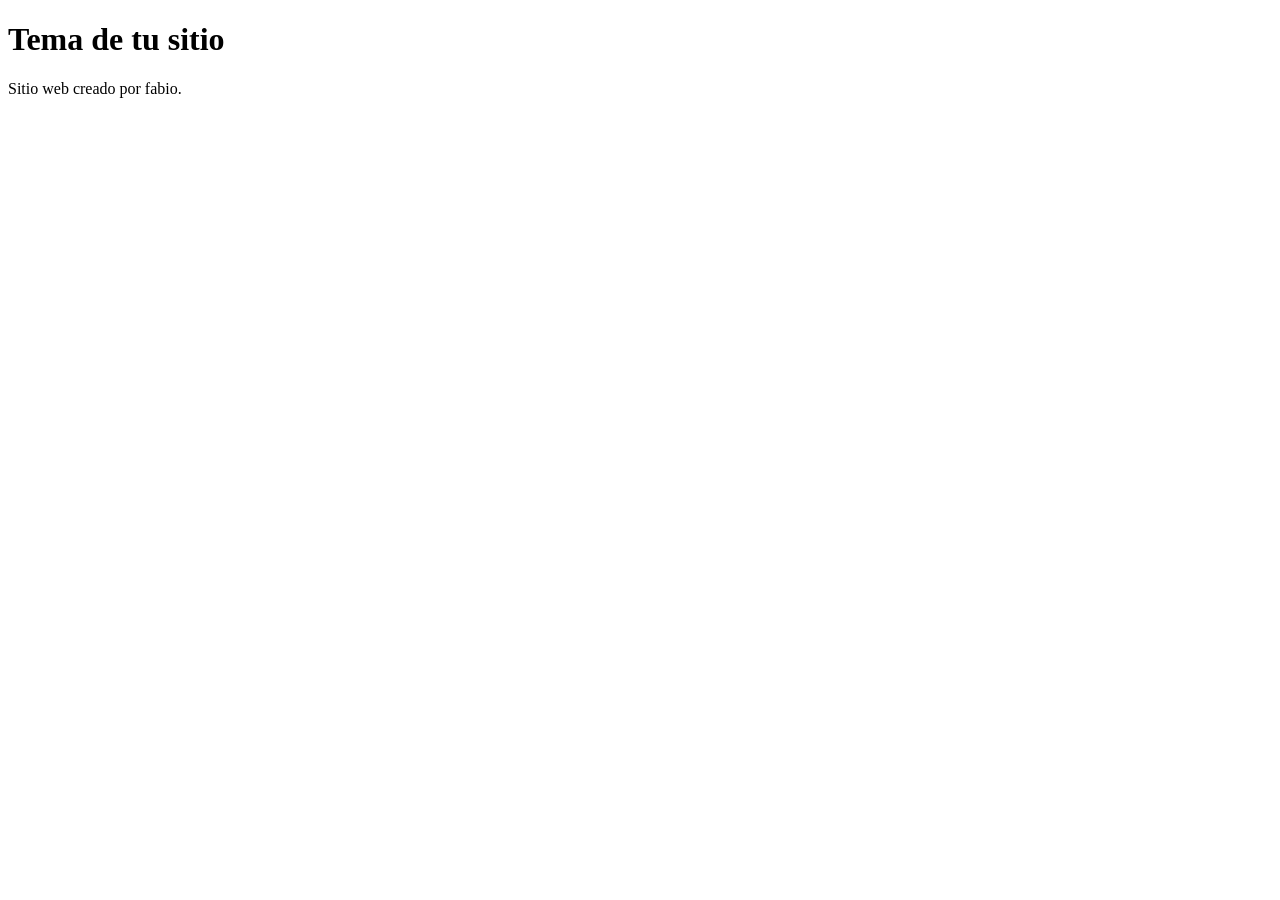
==== index.html @ 5f9ff811 "Estructura inicial del proyecto" ====
<!DOCTYPE html>
<html lang="es">
<head>
    <meta charset="UTF-8">
    <meta name="viewport" content="width=device-width, initial-scale=1.0">
    <title>libreria</title>
</head>
<body>
  <h1>Tema de tu sitio</h1>
  <p>Sitio web creado por fabio.</p>
</body>
</html>
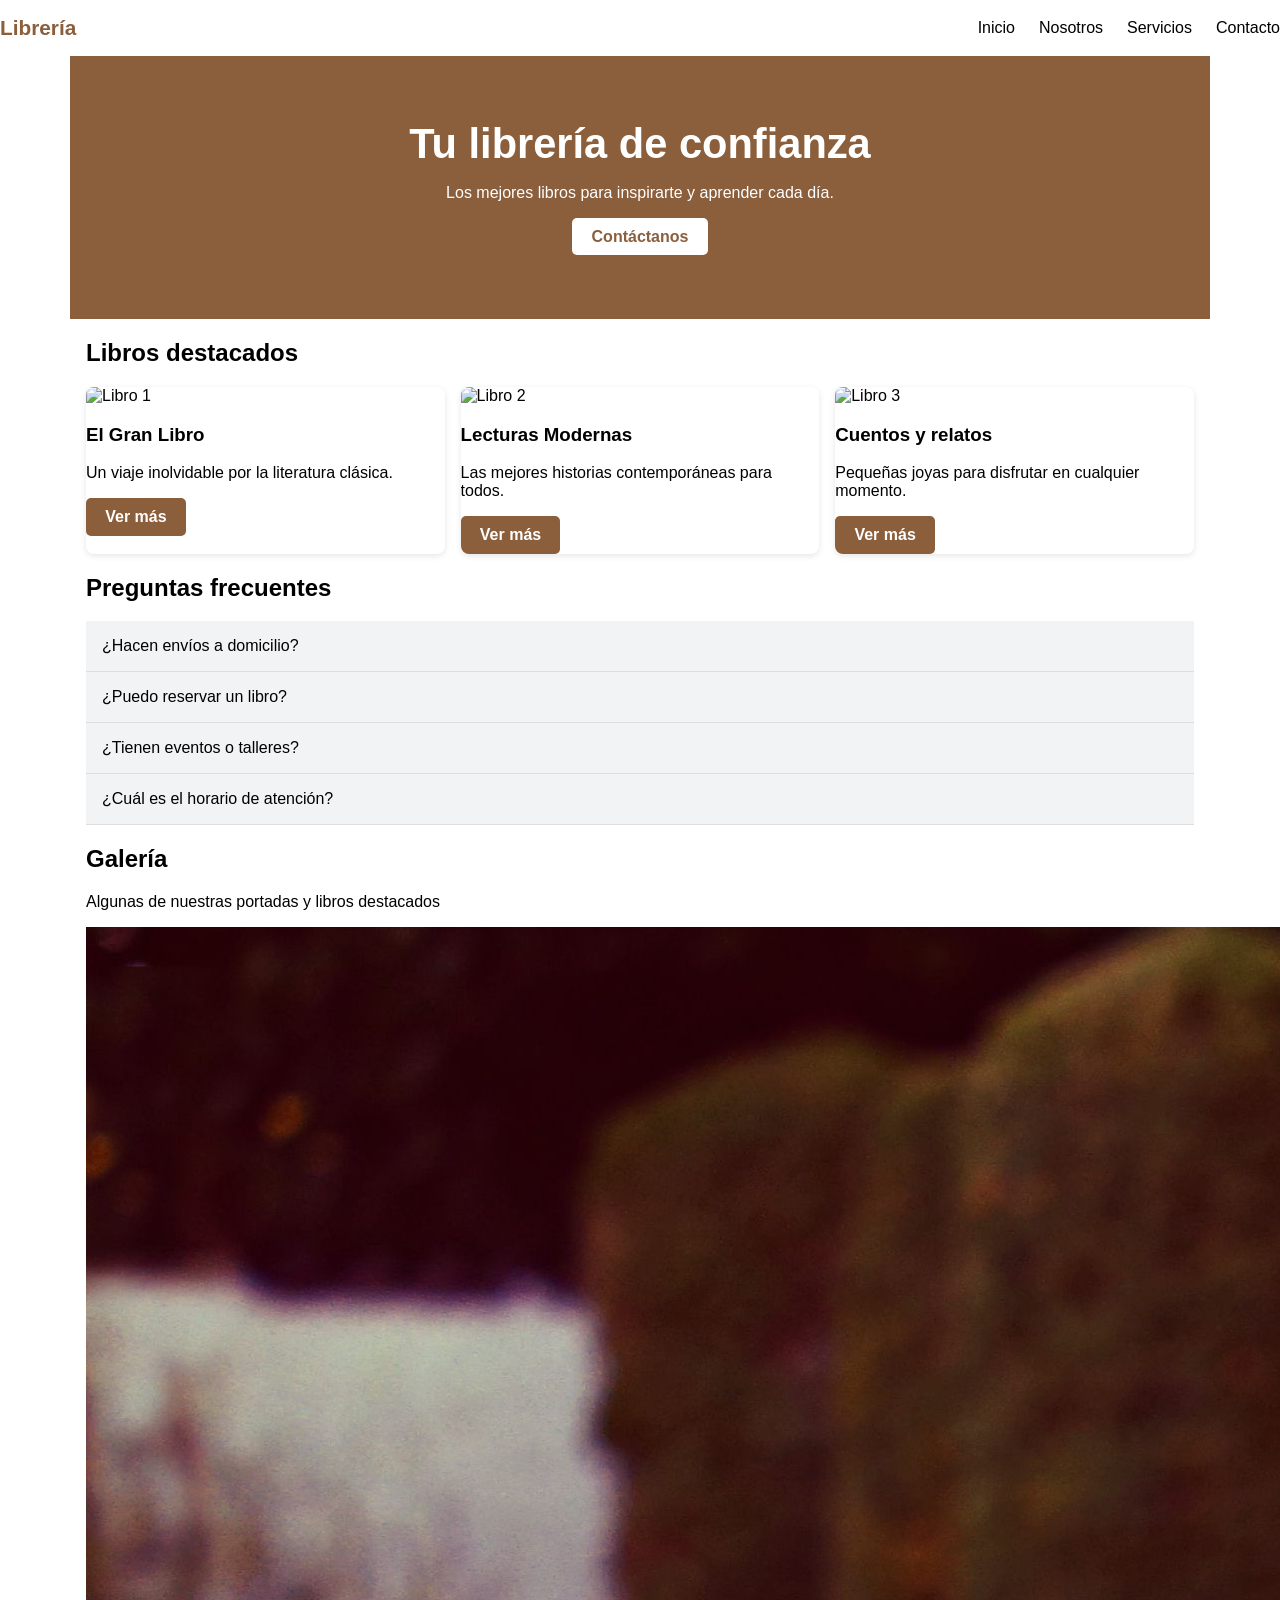
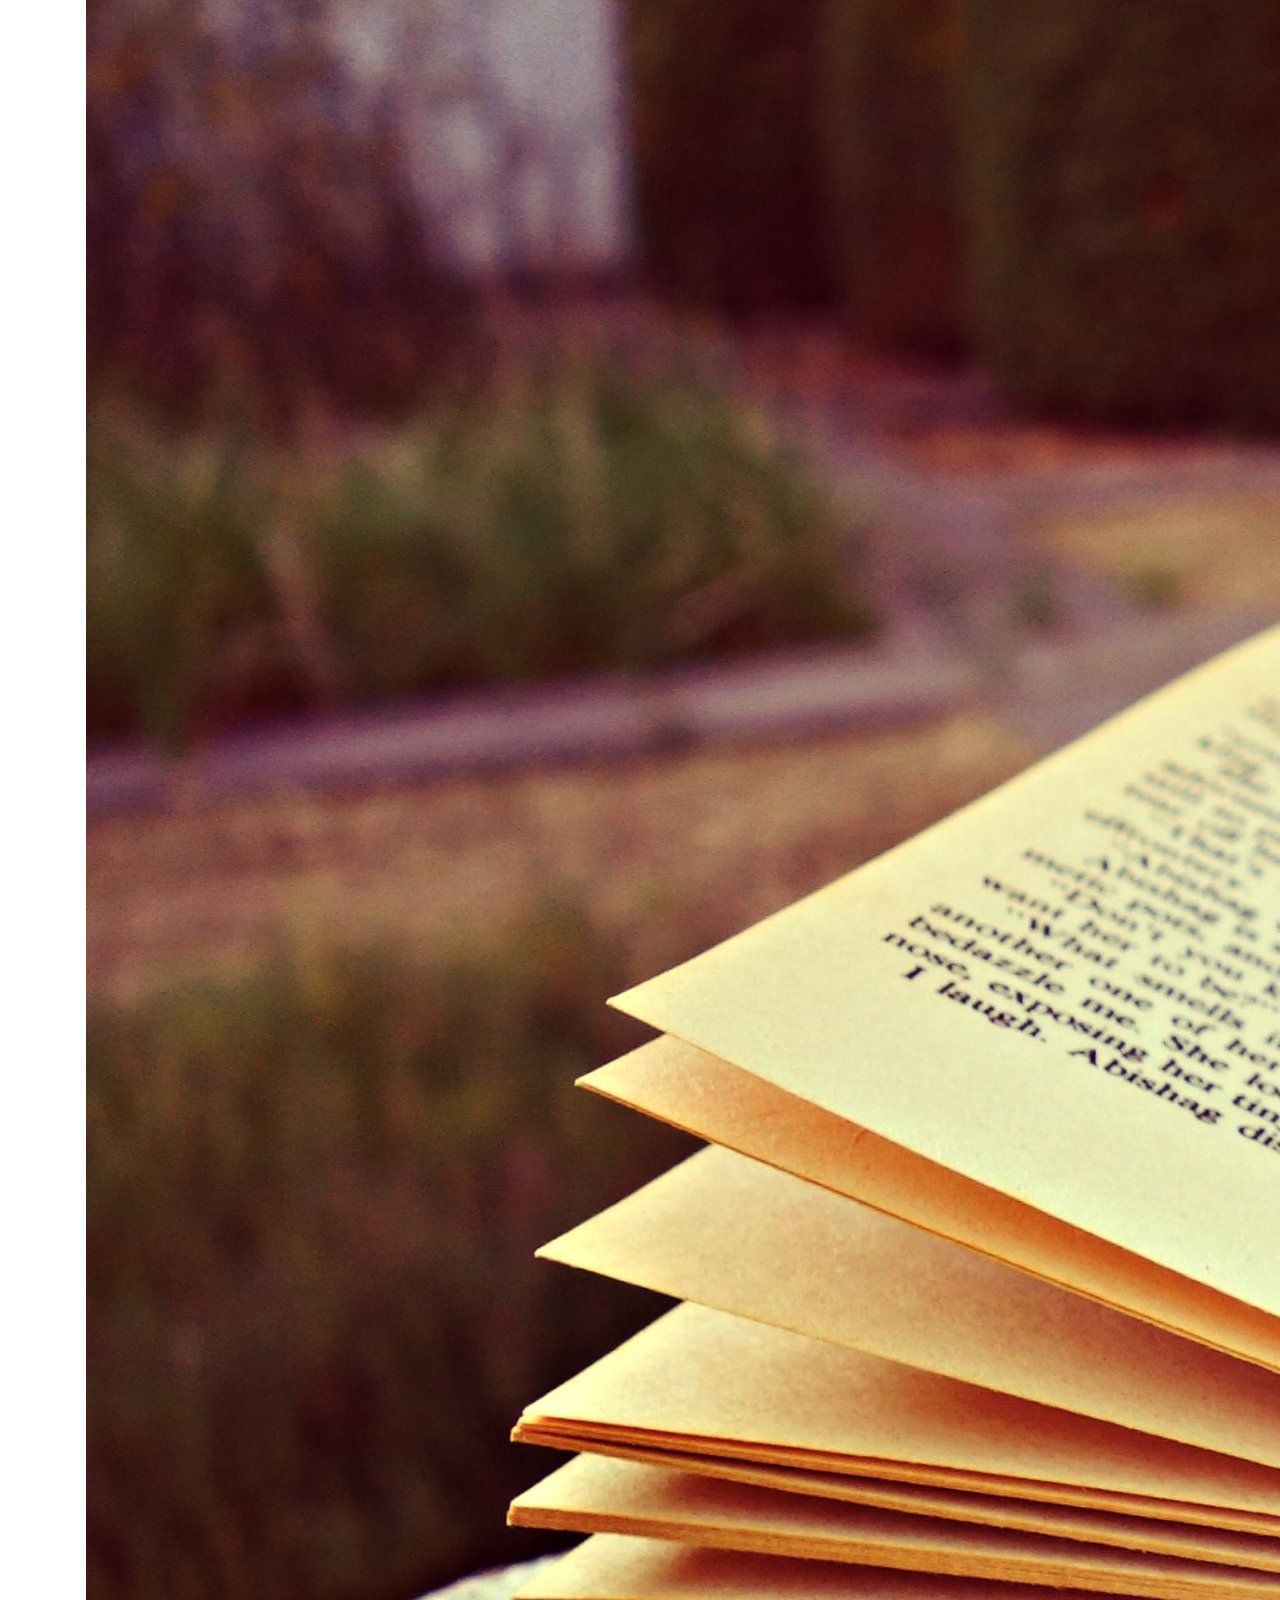
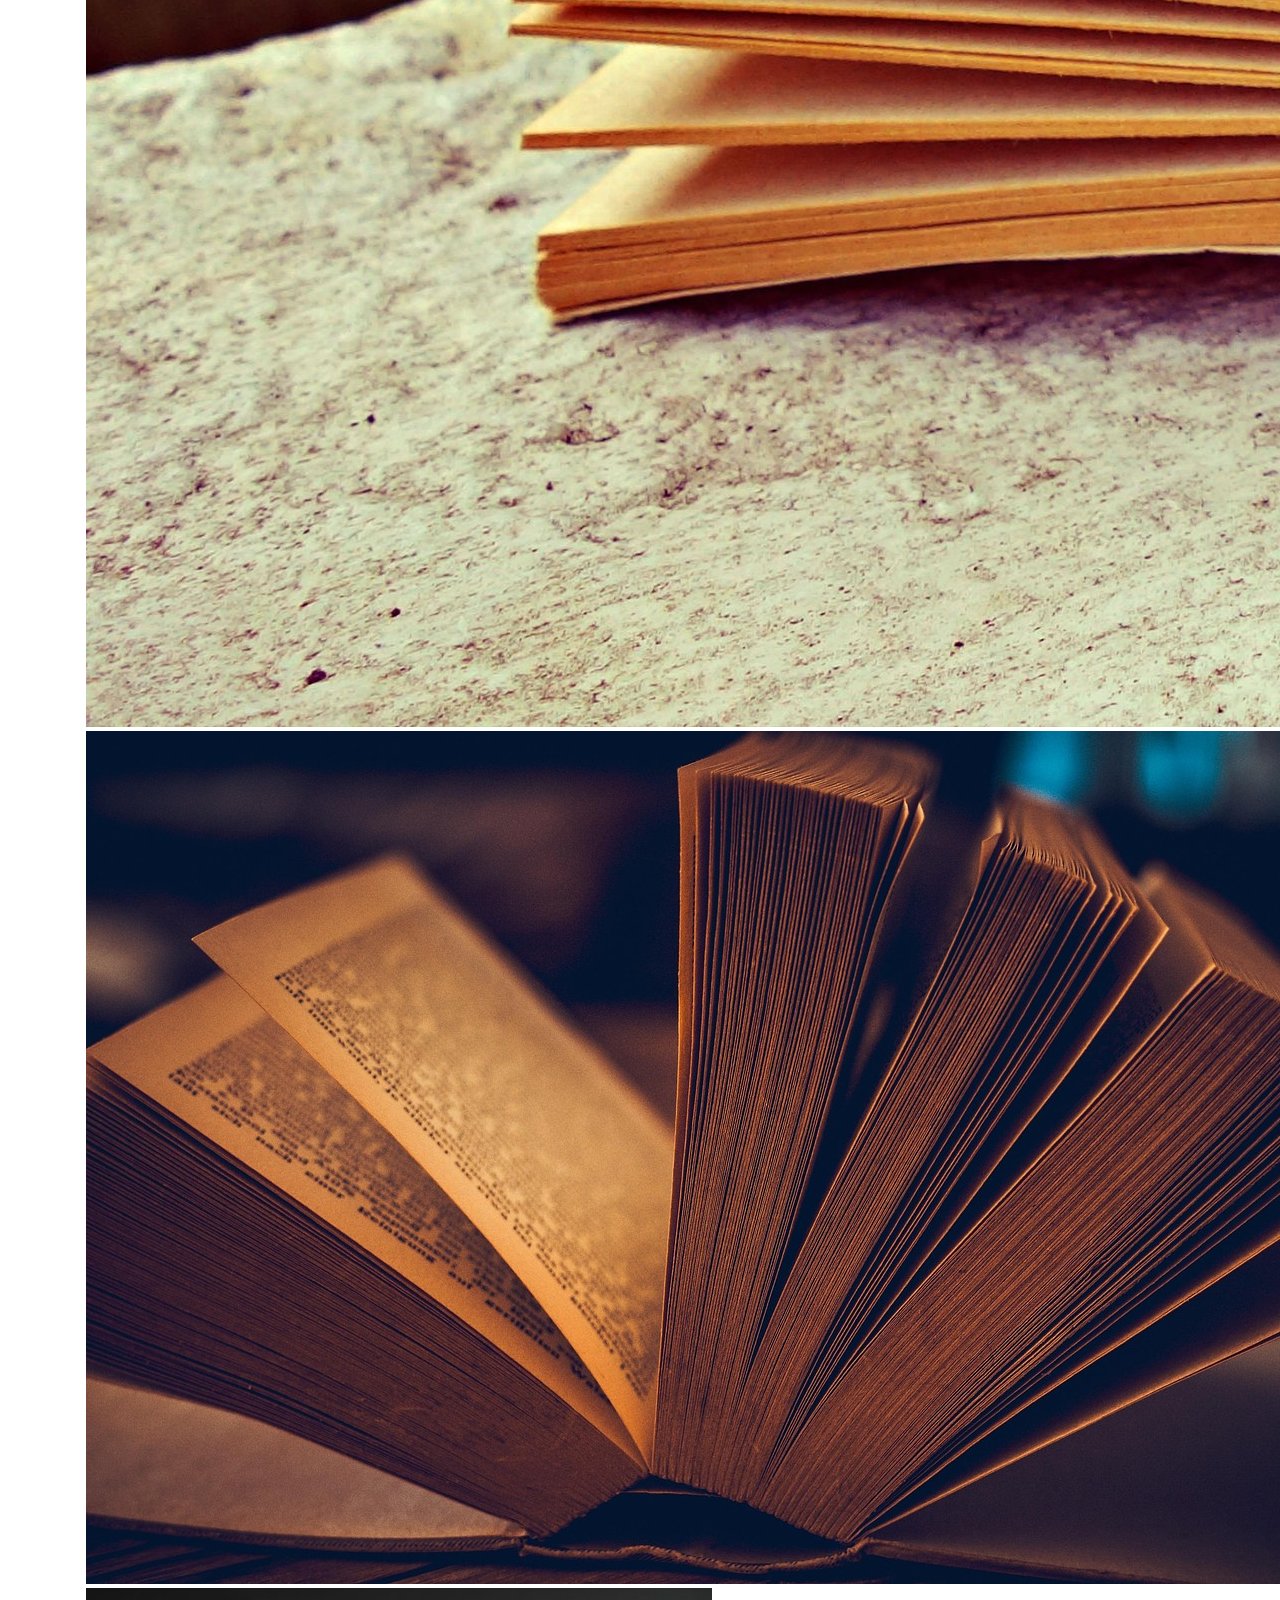
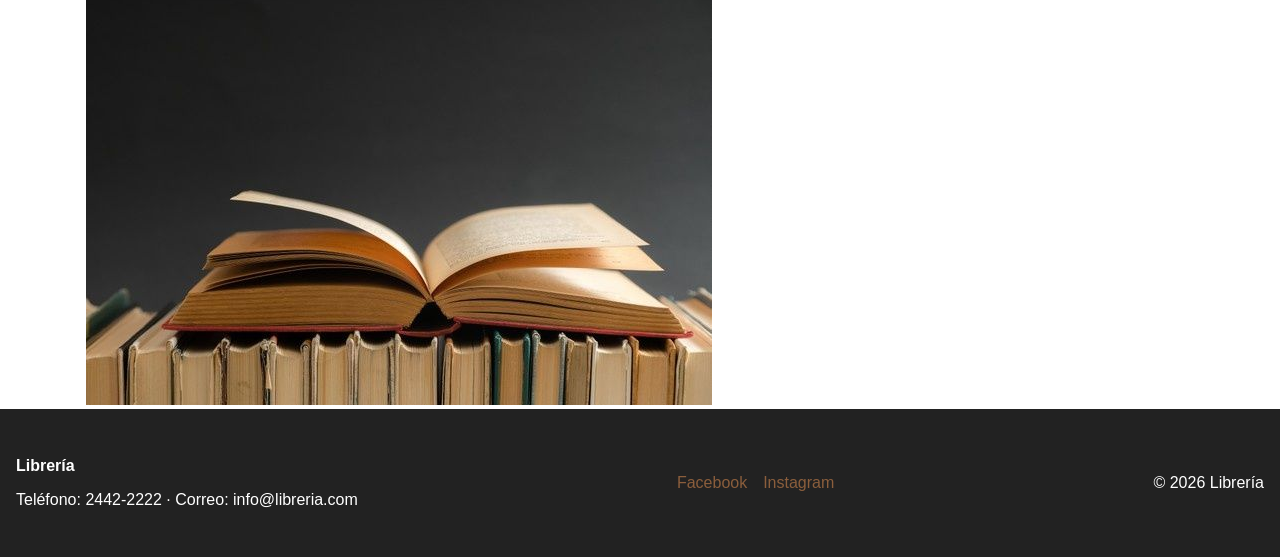
==== commit 6de91821: "codigo validar a el de la clase" ====
--- a/index.html
+++ b/index.html
@@ -1,12 +1,113 @@
 <!DOCTYPE html>
 <html lang="es">
 <head>
-    <meta charset="UTF-8">
-    <meta name="viewport" content="width=device-width, initial-scale=1.0">
-    <title>libreria</title>
+  <meta charset="UTF-8" />
+  <meta name="viewport" content="width=device-width, initial-scale=1.0" />
+  <title>Librería</title>
+  <link rel="stylesheet" href="./css/estilos.css" />
 </head>
 <body>
-  <h1>Tema de tu sitio</h1>
-  <p>Sitio web creado por fabio.</p>
+  <header class="header">
+    <a href="index.html" class="logo">Librería</a>
+    <button class="hamburguesa" id="btnmenu">
+      <span></span>
+      <span></span>
+      <span></span>
+    </button>
+
+    <nav class="menu" id="menu">
+      <ul>
+        <li><a href="index.html">Inicio</a></li>
+        <li><a href="nosotros.html">Nosotros</a></li>
+        <li><a href="servicios.html">Servicios</a></li>
+        <li><a href="contacto.html">Contacto</a></li>
+      </ul>
+    </nav>
+  </header>
+
+  <main>
+    <section class="portada contenedor">
+      <h1>Tu librería de confianza</h1>
+      <p>Los mejores libros para inspirarte y aprender cada día.</p>
+      <a href="contacto.html" class="boton">Contáctanos</a>
+    </section>
+
+    <section class="servicios contenedor">
+      <h2>Libros destacados</h2>
+      <div class="cards">
+        <article class="tarjeta">
+          <img src="img/libro1.jpg" alt="Libro 1" />
+          <h3>El Gran Libro</h3>
+          <p>Un viaje inolvidable por la literatura clásica.</p>
+          <a href="#" class="boton">Ver más</a>
+        </article>
+        <article class="tarjeta">
+          <img src="img/libro2.jpg" alt="Libro 2" />
+          <h3>Lecturas Modernas</h3>
+          <p>Las mejores historias contemporáneas para todos.</p>
+          <a href="#" class="boton">Ver más</a>
+        </article>
+        <article class="tarjeta">
+          <img src="img/libro3.jpg" alt="Libro 3" />
+          <h3>Cuentos y relatos</h3>
+          <p>Pequeñas joyas para disfrutar en cualquier momento.</p>
+          <a href="#" class="boton">Ver más</a>
+        </article>
+        <!-- Agrega hasta seis tarjetas si quieres -->
+      </div>
+    </section>
+
+    <section class="preguntas contenedor">
+      <h2>Preguntas frecuentes</h2>
+      <div class="accordion">
+        <div class="item">
+          <button class="titulo">¿Hacen envíos a domicilio?</button>
+          <div class="contenido">
+            <p>Sí, entregamos libros en todo el país.</p>
+          </div>
+        </div>
+        <div class="item">
+          <button class="titulo">¿Puedo reservar un libro?</button>
+          <div class="contenido">
+            <p>Claro, puedes reservar y recoger en tienda o pedir envío.</p>
+          </div>
+        </div>
+        <div class="item">
+          <button class="titulo">¿Tienen eventos o talleres?</button>
+          <div class="contenido">
+            <p>Sí, consulta nuestra sección de servicios para más detalles.</p>
+          </div>
+        </div>
+        <div class="item">
+          <button class="titulo">¿Cuál es el horario de atención?</button>
+          <div class="contenido">
+            <p>De lunes a viernes de 9am a 7pm, sábados de 9am a 3pm.</p>
+          </div>
+        </div>
+      </div>
+    </section>
+   <section class="galeria contenedor">
+  <h2>Galería</h2>
+  <p>Algunas de nuestras portadas y libros destacados</p>
+  <img src="img/imag1.jpg" alt="Libro 1" />
+  <img src="img/imag2.jpg" alt="Libro 2" />
+  <img src="img/imag3.jpg" alt="Libro 3" />
+</section>
+
+  </main>
+
+  <footer class="footer">
+    <div>
+      <p><strong>Librería</strong></p>
+      <p>Teléfono: 2442-2222 · Correo: info@libreria.com</p>
+    </div>
+    <ul class="redes">
+      <li><a href="https://www.facebook.com/" target="_blank" rel="noopener">Facebook</a></li>
+      <li><a href="https://www.instagram.com/" target="_blank" rel="noopener">Instagram</a></li>
+    </ul>
+    <p>&copy; 2026 Librería</p>
+  </footer>
+
+  <script src="./js/main.js"></script>
 </body>
-</html>+</html>
--- a/css/estilos.css
+++ b/css/estilos.css
@@ -0,0 +1,219 @@
+* { 
+  box-sizing: border-box;
+}
+
+body {
+  margin: 0;
+  font-family: Arial, Helvetica, sans-serif;
+  color: var(--color-texto);
+}
+
+:root {
+  /* Cambié el color principal a un tono marrón cálido para la librería */
+  --color-principal: #8b5e3c; /* marrón */
+  --color-texto: #000000;
+  --ancho-maximo: 1140px; 
+}
+
+.contenedor {
+  width: 100%;
+  max-width: var(--ancho-maximo);
+  margin: 0 auto;
+  padding: 0 1rem;
+}
+
+/* estilos del header */
+.header {
+  display: flex;
+  justify-content: space-between;
+  align-items: center;
+  padding: 1rem 0rem;
+}
+
+.logo {
+  font-size: 1.3rem;
+  font-weight: bold;
+  /* Cambié color del logo para usar el color marrón principal */
+  color: var(--color-principal);
+  text-decoration: none;
+}
+
+.menu ul {
+  display: flex;
+  gap: 1.5rem;
+  list-style: none;
+  margin: 0;
+  padding: 0;
+}
+
+.menu a {
+  color: var(--color-texto);
+  text-decoration: none;
+}
+
+.menu a:hover {
+  /* Hover adaptado al color marrón principal */
+  color: var(--color-principal);
+}
+
+.hamburguesa {
+  display: flex;
+  flex-direction: column;
+  gap: 5px;
+  padding: 0.5rem;
+  background: none;
+  border: 0;
+  cursor: pointer;
+}
+
+.hamburguesa span {
+  display: block;
+  width: 26px;
+  height: 3px;
+  background-color: var(--color-texto);
+  border-radius: 2px;
+  transition: transform 0.2s, opacity 0.2s;
+}
+
+/* portada */
+.portada {
+  padding: 3rem 1rem;
+  text-align: center;
+  /* Fondo adaptado al color principal marrón */
+  background-color: var(--color-principal);
+  color: #fff;
+}
+
+.portada h1 {
+  margin: 0 0 1rem;
+  font-size: 1.8rem;
+}
+
+.boton {
+  display: inline-block;
+  padding: 0.6rem 1.2rem;
+  background-color: var(--color-principal); /* botón con color marrón */
+  color: #fff;
+  text-decoration: none;
+  border-radius: 5px;
+  font-weight: bold;
+}
+
+.portada .boton {
+  background-color: #fff;
+  color: var(--color-principal);
+}
+
+/* footer */
+.footer {
+  display: flex;
+  flex-direction: column;
+  gap: 1rem;
+  padding: 2rem 1rem;
+  background-color: #222;
+  color: #fff;
+  text-align: center;
+}
+
+.footer a {
+  /* Color enlaces en footer ajustado al marrón */
+  color: var(--color-principal);
+  text-decoration: none;
+}
+
+.redes {
+  display: flex;
+  justify-content: center;
+  gap: 1rem;
+  list-style: none;
+  margin: 0;
+  padding: 0;
+}
+
+.cards {
+  display: flex;
+  flex-wrap: wrap;
+  gap: 1rem;
+}
+
+.tarjeta {
+  width: 100%;
+  background: #fff;
+  border-radius: 8px;
+  box-shadow: 0 2px 6px rgba(0, 0, 0, 0.1);
+  overflow: hidden;
+  transition: transform 0.2s;
+}
+
+.tarjeta:hover {
+  transform: translateY(-4px);
+}
+
+/* Responsive tarjetas */
+@media (min-width: 701px) {
+  .tarjeta {
+    width: calc(50% - 0.5rem);
+  }
+}
+
+@media (min-width: 991px) {
+  .tarjeta {
+    width: calc(33.333% - 0.67rem);
+  }
+}
+
+/* acordeón */
+.accordion .titulo {
+  width: 100%;
+  padding: 1rem;
+  text-align: left;
+  font-size: 1rem;
+  background: #f1f3f5;
+  border: 0;
+  border-bottom: 1px solid #ddd;
+  cursor: pointer;
+}
+
+.accordion .contenido {
+  display: none;
+  padding: 0 1rem;
+}
+
+.accordion .item.activo .contenido {
+  display: block;
+}
+
+/* base: celular */
+.menu {
+  display: none; /* el menú se abre con hamburguesa */
+}
+
+@media (min-width: 501px) {
+  .portada h1 {
+    font-size: 2.1rem;
+  }
+}
+
+@media (min-width: 701px) {
+  .portada {
+    padding: 4rem 2rem;
+  }
+  .footer {
+    flex-direction: row;
+    justify-content: space-between;
+    align-items: center;
+    text-align: left;
+  }
+}
+
+@media (min-width: 991px) {
+  .menu {
+    display: block; /* menú clásico en pantallas grandes */
+  }
+  .hamburguesa {
+    display: none;
+  }
+  .portada h1 {
+    font-size: 2.6rem;
+  }
+}
